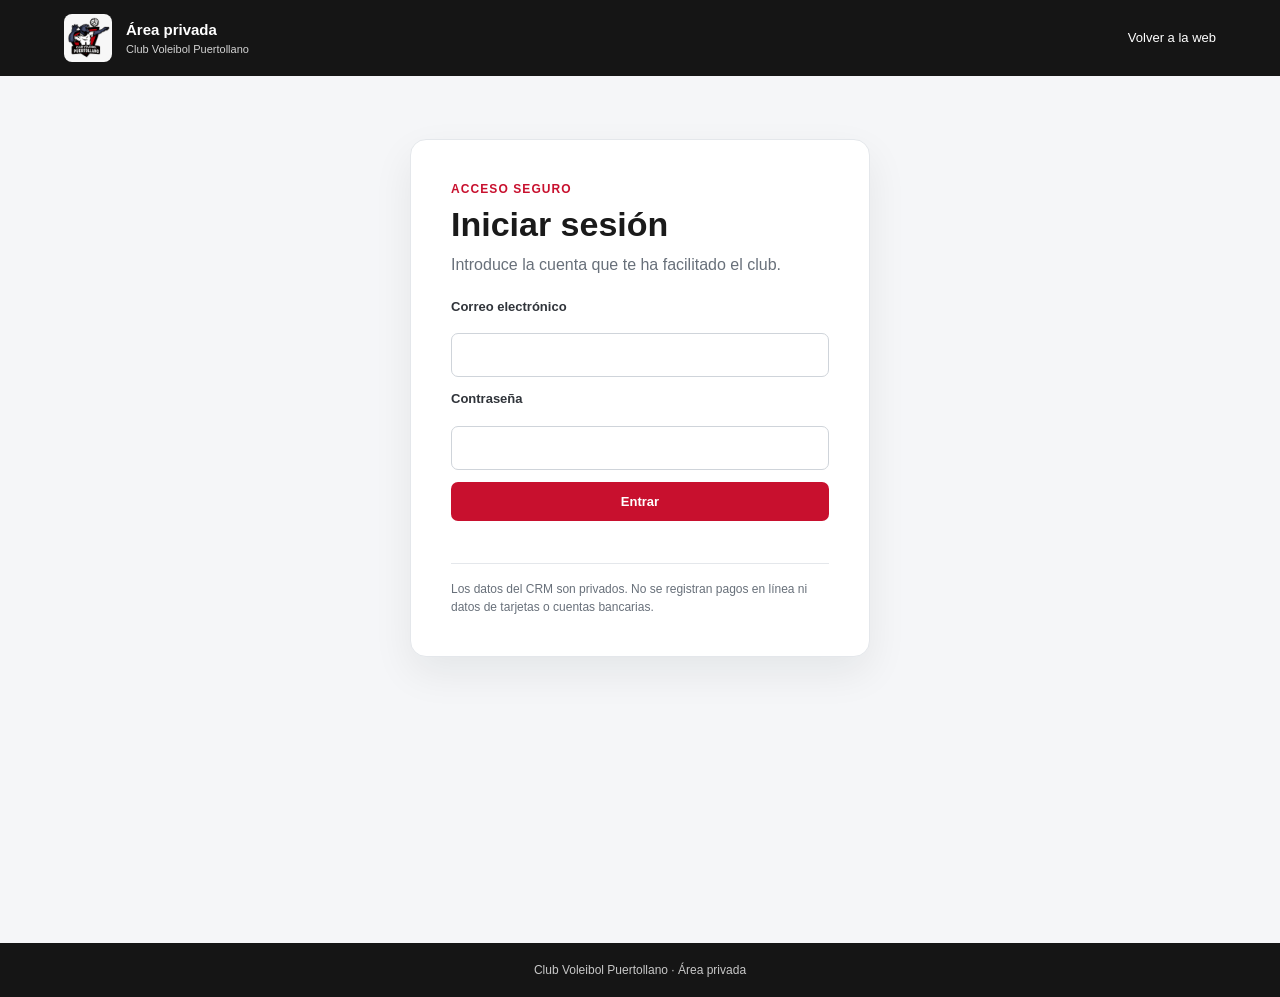
==== crm.html @ c1c09314 "Publicar web y CRM del club" ====
<!DOCTYPE html>
<html lang="es">
<head>
    <meta charset="UTF-8">
    <meta name="viewport" content="width=device-width, initial-scale=1.0">
    <meta name="description" content="Acceso privado al CRM del Club Voleibol Puertollano.">
    <title>CRM | Club Voleibol Puertollano</title>
    <link rel="icon" type="image/jpeg" href="CVP_LOGO.jpeg">
    <link rel="stylesheet" href="crm.css">
    <script type="module" src="crm.js"></script>
</head>
<body>
    <header class="topbar">
        <a class="brand" href="index.html">
            <img src="CVP_LOGO.jpeg" alt="Club Voleibol Puertollano">
            <span>Área privada <small>Club Voleibol Puertollano</small></span>
        </a>
        <div class="account-actions">
            <a class="back-link" href="index.html">Volver a la web</a>
            <span id="accountLabel" class="account-label" hidden></span>
            <button id="signOutButton" class="button button-quiet" type="button" hidden>Cerrar sesión</button>
        </div>
    </header>

    <main class="page-shell">
        <section id="authPanel" class="auth-card">
            <p class="eyebrow">Acceso seguro</p>
            <h1>Iniciar sesión</h1>
            <p class="muted">Introduce la cuenta que te ha facilitado el club.</p>
            <form id="loginForm" class="form-stack">
                <label for="email">Correo electrónico</label>
                <input id="email" name="email" type="email" autocomplete="username" required>
                <label for="password">Contraseña</label>
                <input id="password" name="password" type="password" autocomplete="current-password" required>
                <button id="loginButton" class="button button-primary" type="submit">Entrar</button>
            </form>
            <p id="loginMessage" class="form-message" role="status" aria-live="polite"></p>
            <p class="privacy-note">Los datos del CRM son privados. No se registran pagos en línea ni datos de tarjetas o cuentas bancarias.</p>
        </section>

        <section id="accessDenied" class="auth-card" hidden>
            <p class="eyebrow">Acceso restringido</p>
            <h1>Portal del club</h1>
            <p id="accessDeniedMessage" class="muted">Esta cuenta no tiene acceso al panel administrativo.</p>
        </section>

        <section id="familyPanel" hidden>
            <div class="page-heading">
                <div>
                    <p class="eyebrow">Consulta familiar</p>
                    <h1 id="familyHeading">Información de tu familia</h1>
                    <p class="muted">Consulta las fichas y los movimientos vinculados a tu cuenta.</p>
                </div>
                <div id="familyMessage" class="app-message" role="status" aria-live="polite"></div>
            </div>
            <div id="familyPlayers" class="family-grid"></div>
        </section>

        <section id="adminPanel" hidden>
            <div class="page-heading">
                <div>
                    <p class="eyebrow">Gestión del club</p>
                    <h1>Panel administrativo</h1>
                    <p class="muted">Gestiona fichas, equipos, temporadas, cuotas y pagos manuales.</p>
                </div>
                <div id="appMessage" class="app-message" role="status" aria-live="polite"></div>
            </div>

            <nav class="tabs" aria-label="Secciones del CRM">
                <button class="tab-button active" type="button" data-panel="playersPanel">Jugadores</button>
                <button class="tab-button" type="button" data-panel="guardiansPanel">Tutores</button>
                <button class="tab-button" type="button" data-panel="teamsPanel">Equipos</button>
                <button class="tab-button" type="button" data-panel="seasonsPanel">Temporadas</button>
                <button class="tab-button" type="button" data-panel="enrollmentsPanel">Asignaciones</button>
                <button class="tab-button" type="button" data-panel="feesPanel">Cuotas</button>
                <button class="tab-button" type="button" data-panel="paymentsPanel">Pagos</button>
            </nav>

            <section id="playersPanel" class="workspace">
                <div class="section-heading"><div><h2>Jugadores</h2><p>Las bajas son lógicas y conservan el historial.</p></div></div>
                <form id="playerForm" class="editor-card">
                    <input id="playerId" name="id" type="hidden">
                    <h3 id="playerFormTitle">Añadir jugador</h3>
                    <div class="form-grid">
                        <div><label for="playerFirstName">Nombre</label><input id="playerFirstName" name="first_name" maxlength="100" required></div>
                        <div><label for="playerLastName">Apellidos</label><input id="playerLastName" name="last_name" maxlength="150" required></div>
                        <div class="wide"><label for="playerGuardians">Tutores vinculados</label><select id="playerGuardians" name="guardian_ids" multiple size="4"></select><small>Usa Ctrl (Windows) o Cmd (Mac) para seleccionar varios.</small></div>
                    </div>
                    <div class="form-actions"><button class="button button-primary" type="submit">Guardar jugador</button><button id="cancelPlayerEdit" class="button button-quiet" type="button" hidden>Cancelar edición</button><span id="playerMessage" class="form-message" role="status"></span></div>
                </form>
                <div class="table-card"><div class="table-scroll"><table><thead><tr><th>Jugador</th><th>Tutores</th><th>Estado</th><th>Acciones</th></tr></thead><tbody id="playersTable"></tbody></table></div></div>
            </section>

            <section id="guardiansPanel" class="workspace" hidden>
                <div class="section-heading"><div><h2>Tutores y cuentas familiares</h2><p>Invita las cuentas desde Supabase Auth antes de vincularlas aquí.</p></div></div>
                <form id="guardianForm" class="editor-card">
                    <input id="guardianId" name="id" type="hidden">
                    <h3 id="guardianFormTitle">Añadir tutor</h3>
                    <div class="form-grid">
                        <div class="wide"><label for="guardianUserId">Cuenta familiar</label><select id="guardianUserId" name="user_id" required></select><small>Se muestran los UUID de las cuentas con rol familiar aún no vinculadas.</small></div>
                        <div><label for="guardianName">Nombre completo</label><input id="guardianName" name="full_name" maxlength="160" required></div>
                        <div><label for="guardianPhone">Teléfono (opcional)</label><input id="guardianPhone" name="phone" type="tel" maxlength="40"></div>
                    </div>
                    <div class="form-actions"><button class="button button-primary" type="submit">Guardar tutor</button><button id="cancelGuardianEdit" class="button button-quiet" type="button" hidden>Cancelar edición</button><span id="guardianMessage" class="form-message" role="status"></span></div>
                </form>
                <div class="table-card"><div class="table-scroll"><table><thead><tr><th>Tutor</th><th>Cuenta</th><th>Teléfono</th><th>Estado</th><th>Acciones</th></tr></thead><tbody id="guardiansTable"></tbody></table></div></div>
            </section>

            <section id="teamsPanel" class="workspace" hidden>
                <div class="section-heading"><div><h2>Equipos</h2><p>Los equipos archivados se conservan para consultar temporadas anteriores.</p></div></div>
                <form id="teamForm" class="editor-card compact-editor">
                    <input id="teamId" name="id" type="hidden">
                    <h3 id="teamFormTitle">Añadir equipo</h3>
                    <div class="form-grid"><div class="wide"><label for="teamName">Nombre del equipo</label><input id="teamName" name="name" maxlength="100" required></div></div>
                    <div class="form-actions"><button class="button button-primary" type="submit">Guardar equipo</button><button id="cancelTeamEdit" class="button button-quiet" type="button" hidden>Cancelar edición</button><span id="teamMessage" class="form-message" role="status"></span></div>
                </form>
                <div class="table-card"><div class="table-scroll"><table><thead><tr><th>Equipo</th><th>Estado</th><th>Acciones</th></tr></thead><tbody id="teamsTable"></tbody></table></div></div>
            </section>

            <section id="seasonsPanel" class="workspace" hidden>
                <div class="section-heading"><div><h2>Temporadas</h2><p>Las fechas de inicio y fin son opcionales.</p></div></div>
                <form id="seasonForm" class="editor-card">
                    <input id="seasonId" name="id" type="hidden">
                    <h3 id="seasonFormTitle">Añadir temporada</h3>
                    <div class="form-grid">
                        <div class="wide"><label for="seasonName">Nombre</label><input id="seasonName" name="name" maxlength="100" placeholder="2026-2027" required></div>
                        <div><label for="seasonStart">Fecha de inicio</label><input id="seasonStart" name="starts_on" type="date"></div>
                        <div><label for="seasonEnd">Fecha de fin</label><input id="seasonEnd" name="ends_on" type="date"></div>
                    </div>
                    <div class="form-actions"><button class="button button-primary" type="submit">Guardar temporada</button><button id="cancelSeasonEdit" class="button button-quiet" type="button" hidden>Cancelar edición</button><span id="seasonMessage" class="form-message" role="status"></span></div>
                </form>
                <div class="table-card"><div class="table-scroll"><table><thead><tr><th>Temporada</th><th>Inicio</th><th>Fin</th><th>Estado</th><th>Acciones</th></tr></thead><tbody id="seasonsTable"></tbody></table></div></div>
            </section>

            <section id="enrollmentsPanel" class="workspace" hidden>
                <div class="section-heading"><div><h2>Asignaciones</h2><p>Vincula jugadores con un equipo y temporada.</p></div></div>
                <form id="enrollmentForm" class="editor-card">
                    <div class="form-grid">
                        <div><label for="enrollmentPlayer">Jugador</label><select id="enrollmentPlayer" name="player_id" required></select></div>
                        <div><label for="enrollmentTeam">Equipo</label><select id="enrollmentTeam" name="team_id" required></select></div>
                        <div><label for="enrollmentSeason">Temporada</label><select id="enrollmentSeason" name="season_id" required></select></div>
                    </div>
                    <div class="form-actions"><button class="button button-primary" type="submit">Crear asignación</button><span id="enrollmentMessage" class="form-message" role="status"></span></div>
                </form>
                <div class="table-card"><div class="table-scroll"><table><thead><tr><th>Jugador</th><th>Equipo</th><th>Temporada</th><th>Estado</th><th>Acciones</th></tr></thead><tbody id="enrollmentsTable"></tbody></table></div></div>
            </section>

            <section id="feesPanel" class="workspace" hidden>
                <div class="section-heading"><div><h2>Cuotas y saldos</h2><p>Introduce importes en euros; se guardan en céntimos para evitar errores de redondeo.</p></div></div>
                <form id="feeForm" class="editor-card">
                    <input id="feeId" name="id" type="hidden">
                    <h3 id="feeFormTitle">Añadir cuota</h3>
                    <div class="form-grid">
                        <div><label for="feePlayer">Jugador</label><select id="feePlayer" name="player_id" required></select></div>
                        <div><label for="feeSeason">Temporada</label><select id="feeSeason" name="season_id" required></select></div>
                        <div><label for="feeDescription">Concepto</label><input id="feeDescription" name="description" maxlength="160" placeholder="Cuota mensual" required></div>
                        <div><label for="feeAmount">Importe (€)</label><input id="feeAmount" name="amount" type="number" min="0.01" step="0.01" inputmode="decimal" required></div>
                        <div><label for="feeDueDate">Fecha de vencimiento (opcional)</label><input id="feeDueDate" name="due_date" type="date"></div>
                    </div>
                    <div class="form-actions"><button class="button button-primary" type="submit">Guardar cuota</button><button id="cancelFeeEdit" class="button button-quiet" type="button" hidden>Cancelar edición</button><span id="feeMessage" class="form-message" role="status"></span></div>
                </form>
                <div class="table-card"><div class="table-scroll"><table><thead><tr><th>Jugador</th><th>Concepto</th><th>Temporada</th><th>Cuota</th><th>Pagado</th><th>Pendiente</th><th>Vencimiento</th><th>Estado</th><th>Acciones</th></tr></thead><tbody id="feesTable"></tbody></table></div></div>
            </section>

            <section id="paymentsPanel" class="workspace" hidden>
                <div class="section-heading"><div><h2>Pagos recibidos</h2><p>Registra transferencias, efectivo u otros pagos recibidos fuera de la web.</p></div></div>
                <form id="paymentForm" class="editor-card">
                    <div class="form-grid">
                        <div class="wide"><label for="paymentFee">Cuota pendiente</label><select id="paymentFee" name="fee_id" required></select><small id="paymentBalance" class="muted"></small></div>
                        <div><label for="paymentAmount">Importe recibido (€)</label><input id="paymentAmount" name="amount" type="number" min="0.01" step="0.01" inputmode="decimal" required></div>
                        <div><label for="paymentDate">Fecha del pago</label><input id="paymentDate" name="paid_at" type="date" required></div>
                        <div><label for="paymentMethod">Método</label><select id="paymentMethod" name="method" required><option value="cash">Efectivo</option><option value="bank_transfer">Transferencia</option><option value="other">Otro</option></select></div>
                        <div><label for="paymentReference">Referencia opcional</label><input id="paymentReference" name="reference" maxlength="120" placeholder="No incluir datos de cuenta o tarjeta"></div>
                    </div>
                    <div class="form-actions"><button class="button button-primary" type="submit">Registrar pago</button><span id="paymentMessage" class="form-message" role="status"></span></div>
                </form>
                <div class="table-card"><div class="table-scroll"><table><thead><tr><th>Fecha</th><th>Jugador</th><th>Concepto</th><th>Importe</th><th>Método</th><th>Referencia</th></tr></thead><tbody id="paymentsTable"></tbody></table></div></div>
            </section>
        </section>
    </main>
    <footer class="footer"><p>Club Voleibol Puertollano · Área privada</p></footer>
</body>
</html>
---- crm.css ----
:root {
    color-scheme: light;
    --red: #c8102e;
    --dark-red: #8b0000;
    --ink: #1a1a1a;
    --muted: #68707a;
    --line: #e4e7eb;
    --surface: #ffffff;
    --canvas: #f5f6f8;
    --success: #176b3a;
    --danger: #a32332;
}

*, *::before, *::after {
    box-sizing: border-box;
}

body {
    margin: 0;
    background: var(--canvas);
    color: var(--ink);
    font-family: Arial, Helvetica, sans-serif;
    line-height: 1.5;
}

[hidden] {
    display: none !important;
}

button, input, select {
    font: inherit;
}

.topbar {
    min-height: 76px;
    padding: 12px clamp(18px, 5vw, 64px);
    display: flex;
    align-items: center;
    justify-content: space-between;
    gap: 20px;
    background: #151515;
    color: #fff;
}

.brand, .account-actions {
    display: flex;
    align-items: center;
    gap: 14px;
}

.brand {
    color: #fff;
    font-size: 15px;
    font-weight: 700;
    text-decoration: none;
}

.brand img {
    width: 48px;
    height: 48px;
    border-radius: 8px;
    object-fit: cover;
}

.brand small {
    display: block;
    color: #d3d3d3;
    font-size: 11px;
    font-weight: 400;
}

.back-link {
    color: #fff;
    font-size: 13px;
    text-decoration: none;
}

.back-link:hover {
    text-decoration: underline;
}

.account-label {
    color: #e5e5e5;
    font-size: 13px;
}

.page-shell {
    width: min(1240px, calc(100% - 32px));
    min-height: calc(100vh - 136px);
    margin: 40px auto;
}

.auth-card {
    width: min(460px, 100%);
    margin: 7vh auto;
    padding: clamp(24px, 5vw, 40px);
    border: 1px solid var(--line);
    border-radius: 16px;
    background: var(--surface);
    box-shadow: 0 16px 40px rgba(20, 25, 30, 0.07);
}

.eyebrow {
    margin: 0 0 6px;
    color: var(--red);
    font-size: 12px;
    font-weight: 700;
    letter-spacing: 0.09em;
    text-transform: uppercase;
}

h1, h2, h3, p {
    margin-top: 0;
}

h1 {
    margin-bottom: 8px;
    font-size: clamp(25px, 4vw, 34px);
    line-height: 1.2;
}

h2 {
    margin-bottom: 4px;
    font-size: 24px;
}

h3 {
    margin-bottom: 18px;
    font-size: 17px;
}

.muted, .section-heading p, .privacy-note {
    color: var(--muted);
}

.muted {
    margin-bottom: 20px;
}

.form-stack, .form-grid {
    display: grid;
    gap: 12px;
}

.form-stack label, .form-grid label {
    display: block;
    margin-bottom: 5px;
    color: #30343a;
    font-size: 13px;
    font-weight: 700;
}

input, select {
    width: 100%;
    min-height: 42px;
    padding: 9px 11px;
    border: 1px solid #cfd4da;
    border-radius: 7px;
    background: #fff;
    color: var(--ink);
}

input:focus, select:focus, button:focus-visible, a:focus-visible {
    outline: 3px solid rgba(200, 16, 46, 0.22);
    outline-offset: 2px;
}

select[multiple] {
    min-height: 102px;
}

.form-grid small, .form-stack small {
    display: block;
    margin-top: 5px;
    color: var(--muted);
    font-size: 12px;
}

.button {
    min-height: 39px;
    padding: 8px 13px;
    border: 1px solid transparent;
    border-radius: 7px;
    cursor: pointer;
    font-size: 13px;
    font-weight: 700;
}

.button:disabled {
    cursor: wait;
    opacity: 0.6;
}

.button-primary {
    background: var(--red);
    color: #fff;
}

.button-primary:hover:not(:disabled) {
    background: var(--dark-red);
}

.button-quiet {
    border-color: #626262;
    background: transparent;
    color: inherit;
}

.button-quiet:hover:not(:disabled) {
    background: rgba(255, 255, 255, 0.1);
}

.button-small {
    min-height: 32px;
    padding: 5px 9px;
    background: #f2f3f5;
    color: #292d32;
}

.button-small:hover {
    background: #e5e7ea;
}

.button-small.danger {
    color: var(--danger);
}

.form-message, .app-message {
    min-height: 20px;
    color: var(--muted);
    font-size: 13px;
}

.form-message.error, .app-message.error {
    color: var(--danger);
}

.form-message.success, .app-message.success {
    color: var(--success);
}

.privacy-note {
    margin: 22px 0 0;
    padding-top: 16px;
    border-top: 1px solid var(--line);
    font-size: 12px;
}

.page-heading, .section-heading, .form-actions {
    display: flex;
    align-items: center;
    justify-content: space-between;
    gap: 16px;
}

.page-heading {
    margin-bottom: 24px;
}

.page-heading .muted, .section-heading p {
    margin-bottom: 0;
}

.app-message {
    text-align: right;
}

.tabs {
    display: flex;
    gap: 7px;
    overflow-x: auto;
    padding: 6px 0 14px;
}

.tab-button {
    flex: 0 0 auto;
    padding: 9px 13px;
    border: 1px solid var(--line);
    border-radius: 999px;
    background: var(--surface);
    color: #3b4148;
    cursor: pointer;
    font-size: 13px;
    font-weight: 700;
}

.tab-button.active {
    border-color: var(--red);
    background: var(--red);
    color: #fff;
}

.workspace {
    display: grid;
    gap: 16px;
}

.family-grid {
    display: grid;
    gap: 18px;
}

.family-card {
    padding: clamp(18px, 3vw, 26px);
    border: 1px solid var(--line);
    border-radius: 12px;
    background: var(--surface);
    box-shadow: 0 5px 18px rgba(20, 25, 30, 0.035);
}

.family-card h2 {
    margin-bottom: 12px;
}

.family-card h3 {
    margin: 20px 0 8px;
}

.family-detail {
    margin: 0;
    color: var(--muted);
    font-size: 13px;
}

.family-payments {
    margin: 8px 0 0;
    padding-left: 20px;
    color: #41474e;
    font-size: 13px;
}

.family-payments li + li {
    margin-top: 5px;
}

.family-empty {
    padding: 20px;
    border: 1px solid var(--line);
    border-radius: 10px;
    background: var(--surface);
    color: var(--muted);
}

.section-heading {
    margin: 8px 0 0;
}

.section-heading p {
    color: var(--muted);
    font-size: 13px;
}

.editor-card, .table-card {
    padding: 20px;
    border: 1px solid var(--line);
    border-radius: 12px;
    background: var(--surface);
    box-shadow: 0 5px 18px rgba(20, 25, 30, 0.035);
}

.editor-card {
    display: grid;
    gap: 15px;
}

.editor-card h3 {
    margin-bottom: 0;
}

.form-grid {
    grid-template-columns: repeat(2, minmax(0, 1fr));
    gap: 14px;
}

.form-grid .wide {
    grid-column: 1 / -1;
}

.form-actions {
    justify-content: flex-start;
    flex-wrap: wrap;
}

.table-card {
    padding: 0;
    overflow: hidden;
}

.table-scroll {
    overflow-x: auto;
}

table {
    width: 100%;
    border-collapse: collapse;
    text-align: left;
    font-size: 13px;
}

th, td {
    padding: 12px 14px;
    border-bottom: 1px solid var(--line);
    vertical-align: middle;
}

th {
    background: #fafafb;
    color: #535b64;
    font-size: 11px;
    letter-spacing: 0.04em;
    text-transform: uppercase;
    white-space: nowrap;
}

tbody tr:last-child td {
    border-bottom: 0;
}

.table-actions {
    display: flex;
    gap: 6px;
}

.status-pill {
    display: inline-block;
    padding: 3px 8px;
    border-radius: 999px;
    background: #e9f4ed;
    color: #24633c;
    font-size: 11px;
    font-weight: 700;
}

.status-pill.archived {
    background: #f1f1f2;
    color: #6a6e73;
}

.empty-row {
    padding: 20px;
    color: var(--muted);
    text-align: center;
}

.footer {
    padding: 18px;
    background: #151515;
    color: #c8c8c8;
    text-align: center;
    font-size: 12px;
}

.footer p {
    margin: 0;
}

@media (max-width: 700px) {
    .topbar {
        align-items: flex-start;
        padding: 12px 16px;
    }

    .account-actions {
        flex-wrap: wrap;
        justify-content: flex-end;
        gap: 8px;
    }

    .account-label {
        display: none;
    }

    .page-shell {
        width: min(100% - 20px, 1240px);
        margin: 22px auto;
    }

    .page-heading, .section-heading {
        align-items: flex-start;
        flex-direction: column;
    }

    .app-message {
        text-align: left;
    }

    .form-grid {
        grid-template-columns: 1fr;
    }

    .form-grid .wide {
        grid-column: auto;
    }

    .editor-card {
        padding: 16px;
    }
}
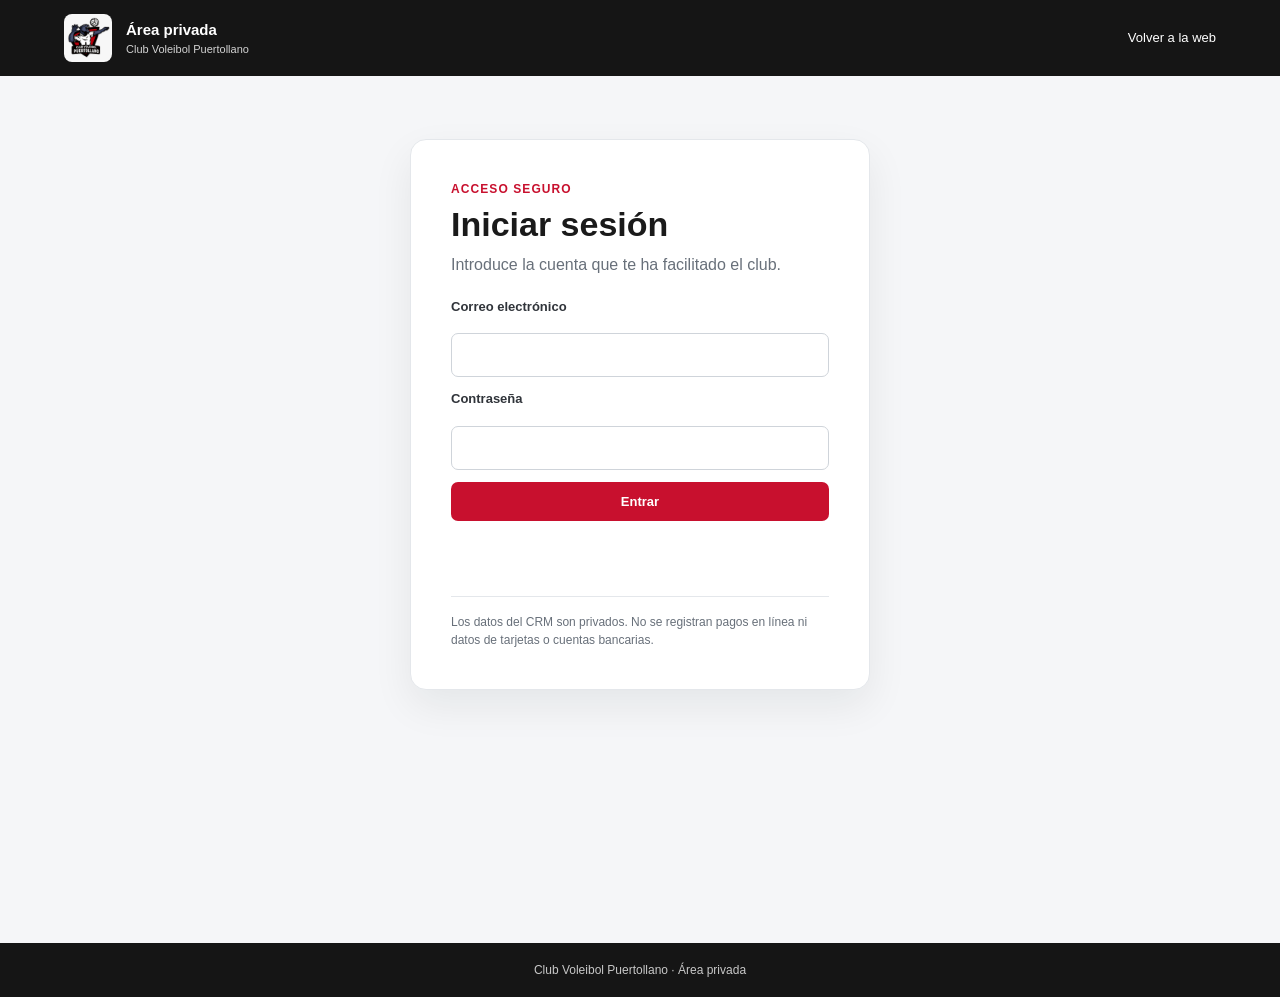
==== commit a2118f54: "invite users" ====
--- a/crm.html
+++ b/crm.html
@@ -25,8 +25,8 @@
     <main class="page-shell">
         <section id="authPanel" class="auth-card">
             <p class="eyebrow">Acceso seguro</p>
-            <h1>Iniciar sesión</h1>
-            <p class="muted">Introduce la cuenta que te ha facilitado el club.</p>
+            <h1 id="authHeading">Iniciar sesión</h1>
+            <p id="authIntro" class="muted">Introduce la cuenta que te ha facilitado el club.</p>
             <form id="loginForm" class="form-stack">
                 <label for="email">Correo electrónico</label>
                 <input id="email" name="email" type="email" autocomplete="username" required>
@@ -35,6 +35,15 @@
                 <button id="loginButton" class="button button-primary" type="submit">Entrar</button>
             </form>
             <p id="loginMessage" class="form-message" role="status" aria-live="polite"></p>
+            <form id="passwordSetupForm" class="form-stack" hidden>
+                <label for="newPassword">Nueva contraseña</label>
+                <input id="newPassword" name="new_password" type="password" autocomplete="new-password" minlength="8" required>
+                <small>Debe tener al menos 8 caracteres.</small>
+                <label for="confirmPassword">Repite la contraseña</label>
+                <input id="confirmPassword" name="confirm_password" type="password" autocomplete="new-password" minlength="8" required>
+                <button id="passwordSetupButton" class="button button-primary" type="submit">Guardar contraseña</button>
+            </form>
+            <p id="passwordSetupMessage" class="form-message" role="status" aria-live="polite"></p>
             <p class="privacy-note">Los datos del CRM son privados. No se registran pagos en línea ni datos de tarjetas o cuentas bancarias.</p>
         </section>
 
@@ -74,36 +83,44 @@
                 <button class="tab-button" type="button" data-panel="enrollmentsPanel">Asignaciones</button>
                 <button class="tab-button" type="button" data-panel="feesPanel">Cuotas</button>
                 <button class="tab-button" type="button" data-panel="paymentsPanel">Pagos</button>
+                <button class="tab-button" type="button" data-panel="workbookImportPanel">Importación</button>
             </nav>
 
             <section id="playersPanel" class="workspace">
-                <div class="section-heading"><div><h2>Jugadores</h2><p>Las bajas son lógicas y conservan el historial.</p></div></div>
+                <div class="section-heading"><div><h2>Jugadores</h2><p>Las bajas son lógicas y conservan el historial. Los datos personales completos solo son accesibles para administración.</p></div></div>
                 <form id="playerForm" class="editor-card">
                     <input id="playerId" name="id" type="hidden">
                     <h3 id="playerFormTitle">Añadir jugador</h3>
                     <div class="form-grid">
                         <div><label for="playerFirstName">Nombre</label><input id="playerFirstName" name="first_name" maxlength="100" required></div>
                         <div><label for="playerLastName">Apellidos</label><input id="playerLastName" name="last_name" maxlength="150" required></div>
+                        <div><label for="playerDateOfBirth">Fecha de nacimiento</label><input id="playerDateOfBirth" name="date_of_birth" type="date"></div>
+                        <div><label for="playerIdentityDocument">DNI/NIE/Pasaporte</label><input id="playerIdentityDocument" name="identity_document" maxlength="40" autocomplete="off"></div>
+                        <div class="wide"><label for="playerAddress">Dirección</label><input id="playerAddress" name="address" maxlength="300" autocomplete="street-address"></div>
+                        <div><label for="playerPhone">Teléfono</label><input id="playerPhone" name="phone" type="tel" maxlength="40" autocomplete="tel"></div>
+                        <div><label for="playerEmail">Correo electrónico</label><input id="playerEmail" name="email" type="email" maxlength="254" autocomplete="email"></div>
+                        <div><label for="playerNationality">Nacionalidad</label><input id="playerNationality" name="nationality" maxlength="80"></div>
                         <div class="wide"><label for="playerGuardians">Tutores vinculados</label><select id="playerGuardians" name="guardian_ids" multiple size="4"></select><small>Usa Ctrl (Windows) o Cmd (Mac) para seleccionar varios.</small></div>
                     </div>
                     <div class="form-actions"><button class="button button-primary" type="submit">Guardar jugador</button><button id="cancelPlayerEdit" class="button button-quiet" type="button" hidden>Cancelar edición</button><span id="playerMessage" class="form-message" role="status"></span></div>
                 </form>
-                <div class="table-card"><div class="table-scroll"><table><thead><tr><th>Jugador</th><th>Tutores</th><th>Estado</th><th>Acciones</th></tr></thead><tbody id="playersTable"></tbody></table></div></div>
+                <div class="table-card"><div class="table-scroll"><table><thead><tr><th>Jugador</th><th>Nacimiento</th><th>DNI/NIE/Pasaporte</th><th>Dirección</th><th>Teléfono</th><th>Correo</th><th>Nacionalidad</th><th>Tutores</th><th>Estado</th><th>Acciones</th></tr></thead><tbody id="playersTable"></tbody></table></div></div>
             </section>
 
             <section id="guardiansPanel" class="workspace" hidden>
-                <div class="section-heading"><div><h2>Tutores y cuentas familiares</h2><p>Invita las cuentas desde Supabase Auth antes de vincularlas aquí.</p></div></div>
+                <div class="section-heading"><div><h2>Tutores y cuentas familiares</h2><p>La cuenta es opcional; invita las cuentas desde Supabase Auth antes de vincularlas. El documento solo es accesible para administración.</p></div></div>
                 <form id="guardianForm" class="editor-card">
                     <input id="guardianId" name="id" type="hidden">
                     <h3 id="guardianFormTitle">Añadir tutor</h3>
                     <div class="form-grid">
-                        <div class="wide"><label for="guardianUserId">Cuenta familiar</label><select id="guardianUserId" name="user_id" required></select><small>Se muestran los UUID de las cuentas con rol familiar aún no vinculadas.</small></div>
+                        <div class="wide"><label for="guardianUserId">Cuenta familiar (opcional)</label><select id="guardianUserId" name="user_id"></select><small>Se muestran las cuentas con rol familiar aún no vinculadas; puedes guardar una ficha sin crear un acceso.</small></div>
                         <div><label for="guardianName">Nombre completo</label><input id="guardianName" name="full_name" maxlength="160" required></div>
                         <div><label for="guardianPhone">Teléfono (opcional)</label><input id="guardianPhone" name="phone" type="tel" maxlength="40"></div>
+                        <div><label for="guardianIdentityDocument">DNI/NIE/Pasaporte</label><input id="guardianIdentityDocument" name="identity_document" maxlength="40" autocomplete="off"></div>
                     </div>
                     <div class="form-actions"><button class="button button-primary" type="submit">Guardar tutor</button><button id="cancelGuardianEdit" class="button button-quiet" type="button" hidden>Cancelar edición</button><span id="guardianMessage" class="form-message" role="status"></span></div>
                 </form>
-                <div class="table-card"><div class="table-scroll"><table><thead><tr><th>Tutor</th><th>Cuenta</th><th>Teléfono</th><th>Estado</th><th>Acciones</th></tr></thead><tbody id="guardiansTable"></tbody></table></div></div>
+                <div class="table-card"><div class="table-scroll"><table><thead><tr><th>Tutor</th><th>Cuenta</th><th>Teléfono</th><th>DNI/NIE/Pasaporte</th><th>Estado</th><th>Acciones</th></tr></thead><tbody id="guardiansTable"></tbody></table></div></div>
             </section>
 
             <section id="teamsPanel" class="workspace" hidden>
@@ -135,14 +152,17 @@
             <section id="enrollmentsPanel" class="workspace" hidden>
                 <div class="section-heading"><div><h2>Asignaciones</h2><p>Vincula jugadores con un equipo y temporada.</p></div></div>
                 <form id="enrollmentForm" class="editor-card">
+                    <input id="enrollmentId" name="id" type="hidden">
+                    <h3 id="enrollmentFormTitle">Añadir asignación</h3>
                     <div class="form-grid">
                         <div><label for="enrollmentPlayer">Jugador</label><select id="enrollmentPlayer" name="player_id" required></select></div>
                         <div><label for="enrollmentTeam">Equipo</label><select id="enrollmentTeam" name="team_id" required></select></div>
                         <div><label for="enrollmentSeason">Temporada</label><select id="enrollmentSeason" name="season_id" required></select></div>
-                    </div>
-                    <div class="form-actions"><button class="button button-primary" type="submit">Crear asignación</button><span id="enrollmentMessage" class="form-message" role="status"></span></div>
-                </form>
-                <div class="table-card"><div class="table-scroll"><table><thead><tr><th>Jugador</th><th>Equipo</th><th>Temporada</th><th>Estado</th><th>Acciones</th></tr></thead><tbody id="enrollmentsTable"></tbody></table></div></div>
+                        <div><label for="enrollmentJerseyNumber">Dorsal</label><input id="enrollmentJerseyNumber" name="jersey_number" maxlength="20" inputmode="numeric"></div>
+                    </div>
+                    <div class="form-actions"><button class="button button-primary" type="submit">Guardar asignación</button><button id="cancelEnrollmentEdit" class="button button-quiet" type="button" hidden>Cancelar edición</button><span id="enrollmentMessage" class="form-message" role="status"></span></div>
+                </form>
+                <div class="table-card"><div class="table-scroll"><table><thead><tr><th>Jugador</th><th>Equipo</th><th>Temporada</th><th>Dorsal</th><th>Estado</th><th>Acciones</th></tr></thead><tbody id="enrollmentsTable"></tbody></table></div></div>
             </section>
 
             <section id="feesPanel" class="workspace" hidden>
@@ -176,7 +196,34 @@
                 </form>
                 <div class="table-card"><div class="table-scroll"><table><thead><tr><th>Fecha</th><th>Jugador</th><th>Concepto</th><th>Importe</th><th>Método</th><th>Referencia</th></tr></thead><tbody id="paymentsTable"></tbody></table></div></div>
             </section>
-        </section>
+
+            <section id="workbookImportPanel" class="workspace" hidden>
+                <div class="section-heading"><div><h2>Importar Excel</h2><p>Prepara jugadores, tutores, asignaciones, cuotas y pagos con una vista previa antes de guardar.</p></div></div>
+                <form id="workbookImportForm" class="editor-card">
+                    <div class="form-grid">
+                        <div><label for="rosterWorkbook">Libro de datos de jugadores</label><input id="rosterWorkbook" name="roster" type="file" accept=".xlsx,.xls" required><small>El archivo se procesa en este navegador; no se envía hasta confirmar la importación.</small></div>
+                        <div><label for="paymentsWorkbook">Libro de pagos</label><input id="paymentsWorkbook" name="payments" type="file" accept=".xlsx,.xls" required><small>Fechas: día de la celda, mes del encabezado y año 2026.</small></div>
+                    </div>
+                    <div class="import-policy"><strong>Reglas de esta carga</strong><span>Temporada 2026-2027 · cuota 150 € · 1 pago: 150 € · 2 pagos: 75 € · 3 pagos: 50 € · método: transferencia.</span></div>
+                    <div class="form-actions"><button id="prepareWorkbookImport" class="button button-primary" type="submit">Preparar vista previa</button><span id="workbookImportMessage" class="form-message" role="status" aria-live="polite"></span></div>
+                </form>
+
+                <div id="workbookImportPreview" class="import-preview" hidden>
+                    <div class="editor-card">
+                        <h3>Revisión previa</h3>
+                        <p id="workbookImportSummary" class="muted"></p>
+                        <ul id="workbookImportIssues" class="import-issues"></ul>
+                    </div>
+                    <div class="table-card">
+                        <div class="table-scroll"><table><thead><tr><th>Hoja / fila</th><th>Nombre en pagos</th><th>Equipo</th><th>Modalidad y fechas</th><th>Asignar jugador</th></tr></thead><tbody id="workbookImportMappings"></tbody></table></div>
+                    </div>
+                    <details class="import-details">
+                        <summary>Revisar todas las fichas y los datos personales que se importarían</summary>
+                        <div class="table-card"><div class="table-scroll"><table><thead><tr><th>Jugador</th><th>Equipo</th><th>Dorsal</th><th>Nacimiento</th><th>Documento</th><th>Dirección</th><th>Teléfono</th><th>Correo</th><th>Nacionalidad</th><th>Tutor</th><th>Teléfono tutor</th><th>Documento tutor</th></tr></thead><tbody id="workbookImportRoster"></tbody></table></div></div>
+                    </details>
+                    <div class="form-actions import-actions"><button id="confirmWorkbookImport" class="button button-primary" type="button" disabled>Confirmar e importar</button><button id="cancelWorkbookImport" class="button button-quiet" type="button">Descartar vista previa</button></div>
+                </div>
+            </section>
     </main>
     <footer class="footer"><p>Club Voleibol Puertollano · Área privada</p></footer>
 </body>
--- a/crm.css
+++ b/crm.css
@@ -390,6 +390,120 @@
     overflow-x: auto;
 }
 
+.table-tools {
+    display: flex;
+    align-items: center;
+    justify-content: space-between;
+    gap: 12px;
+    padding: 12px 14px;
+    border-bottom: 1px solid var(--line);
+}
+
+.table-tools-actions {
+    display: flex;
+    flex-wrap: wrap;
+    gap: 8px;
+}
+
+.table-result-count {
+    color: var(--muted);
+    font-size: 12px;
+}
+
+.table-filter-row th {
+    min-width: 120px;
+    padding: 6px 8px;
+    background: #fff;
+}
+
+.table-filter-row th[aria-hidden="true"] {
+    min-width: 100px;
+}
+
+.table-column-filter {
+    min-height: 34px;
+    padding: 6px 8px;
+    font-size: 12px;
+    font-weight: 400;
+    letter-spacing: normal;
+    text-transform: none;
+}
+
+.import-preview {
+    display: grid;
+    gap: 16px;
+}
+
+.import-policy {
+    display: grid;
+    gap: 4px;
+    padding: 12px 14px;
+    border-left: 3px solid var(--red);
+    background: #fafafb;
+    font-size: 13px;
+}
+
+.import-issues {
+    margin: 0;
+    padding-left: 20px;
+    color: var(--danger);
+    font-size: 13px;
+}
+
+.import-issues:empty {
+    display: none;
+}
+
+.import-issues .warning {
+    color: #765400;
+}
+
+.import-details {
+    padding: 14px 18px;
+    border: 1px solid var(--line);
+    border-radius: 12px;
+    background: var(--surface);
+}
+
+.import-details summary {
+    cursor: pointer;
+    font-weight: 700;
+}
+
+.import-details .table-card {
+    margin-top: 14px;
+}
+
+.import-mapping-select, .import-new-name, .import-manual-field {
+    min-width: 190px;
+    width: 100%;
+}
+
+.import-new-fields {
+    display: grid;
+    gap: 7px;
+    min-width: 220px;
+    margin-top: 8px;
+}
+
+.import-new-fields[hidden] {
+    display: none;
+}
+
+.import-new-fields label {
+    color: var(--muted);
+    font-size: 11px;
+}
+
+.import-actions {
+    padding: 4px 0 10px;
+}
+
+.import-actions .button-primary:disabled {
+    cursor: not-allowed;
+    opacity: 0.55;
+}
+
 table {
     width: 100%;
     border-collapse: collapse;
@@ -475,6 +589,11 @@
         margin: 22px auto;
     }
 
+    .table-tools {
+        align-items: flex-start;
+        flex-direction: column;
+    }
+
     .page-heading, .section-heading {
         align-items: flex-start;
         flex-direction: column;
